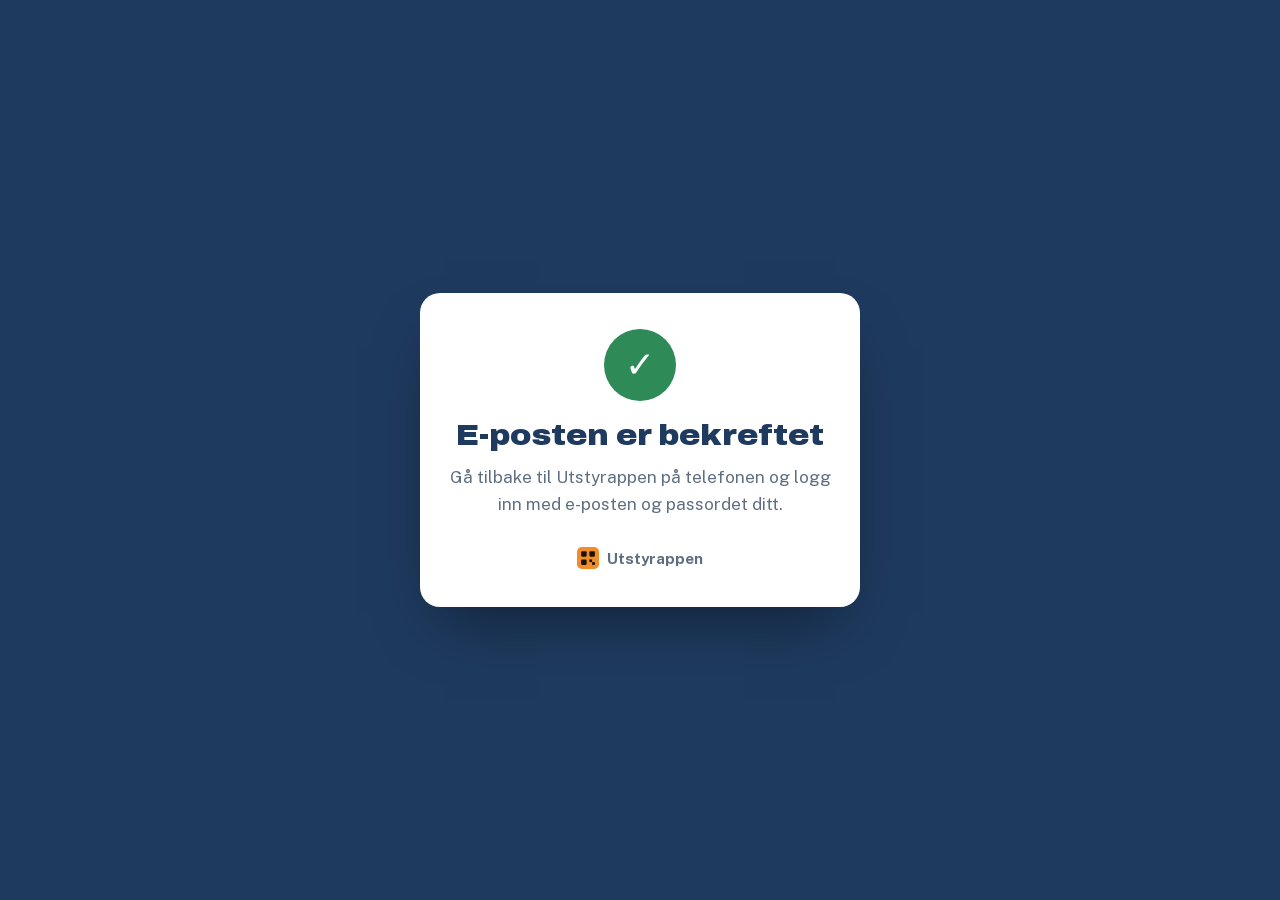
==== bekreftet.html @ 73974aae "Nettside: «E-posten er bekreftet»-side" ====
<!doctype html>
<html lang="nb">
<head>
<meta charset="utf-8">
<meta name="viewport" content="width=device-width, initial-scale=1, viewport-fit=cover">
<meta name="robots" content="noindex">
<title>E-posten er bekreftet – Utstyrappen</title>
<link rel="icon" href="favicon.svg" type="image/svg+xml">
<link rel="stylesheet" href="fonts.css">
<style>
/* Layout: one centred card on the site's navy ground – a receipt you glance at, then go back to the phone */
:root {
  --navy: #1E3A5F;
  --orange: #F28C28;
  --bg: #1E3A5F;
  --card: #FFFFFF;
  --ink: #1E3A5F;
  --muted: #5E6E82;
  --ok: #2E8B57;
  --warn: #B85F0C;
  --font-display: "Archivo", "Arial Narrow", system-ui, sans-serif;
  --font-body: "Public Sans", system-ui, -apple-system, "Segoe UI", sans-serif;
}
@media (prefers-color-scheme: dark) {
  :root { --bg: #0E1621; --card: #172231; --ink: #E4ECF6; --muted: #93A3B8; --ok: #45B07A; --warn: #F59A3E; color-scheme: dark; }
}
* { box-sizing: border-box; }
html { -webkit-text-size-adjust: 100%; height: 100%; }
body { margin: 0; min-height: 100%; background: var(--bg); color: var(--ink); font-family: var(--font-body); font-size: 17px; line-height: 1.55;
  display: grid; place-items: center; padding-block: 32px; padding-left: max(16px, env(safe-area-inset-left, 0px)); padding-right: max(16px, env(safe-area-inset-right, 0px)); }
.card { background: var(--card); border-radius: 20px; padding: 36px 28px 30px; max-width: 440px; width: 100%; text-align: center; box-shadow: 0 30px 60px -25px rgba(0,0,0,.5); }
.mark { width: 72px; height: 72px; border-radius: 50%; display: grid; place-items: center; margin: 0 auto 18px; font-size: 36px; font-weight: 900; color: #fff; background: var(--ok); }
.card.warn .mark { background: var(--warn); }
h1 { font-family: var(--font-display); font-weight: 900; font-stretch: 110%; font-size: 30px; line-height: 1.1; margin: 0 0 12px; text-wrap: balance; }
p { margin: 0 0 12px; color: var(--muted); }
.brand { display: inline-flex; align-items: center; gap: 8px; margin-top: 18px; color: var(--muted); text-decoration: none; font-weight: 700; font-size: 15px; }
.brand img { width: 22px; height: 22px; }
[hidden] { display: none !important; }
</style>
</head>
<body>
<main class="card" id="kort">
  <div class="mark" id="merke" aria-hidden="true">✓</div>

  <section id="ok">
    <h1>E-posten er bekreftet</h1>
    <p>Gå tilbake til Utstyrappen på telefonen og logg inn med e-posten og passordet ditt.</p>
  </section>

  <section id="passord" hidden>
    <h1>Åpne lenken på telefonen</h1>
    <p>Lenken for nytt passord åpner appen, så den må åpnes på telefonen der Utstyrappen er installert.</p>
    <p>Be om en ny lenke under «Glemt passord» i appen, og trykk på den i e-posten på telefonen.</p>
  </section>

  <section id="feil" hidden>
    <h1>Lenken virker ikke lenger</h1>
    <p>Den er utløpt eller allerede brukt. Har du bekreftet e-posten før, kan du bare logge inn i appen.</p>
    <p>Ellers kan du be om en ny lenke fra appen.</p>
  </section>

  <a class="brand" href="/"><img src="favicon.svg" alt="">Utstyrappen</a>
</main>
<script>
(function () {
  var q = new URLSearchParams(location.search);
  var hvilken = q.get('feil') ? 'feil' : q.get('type') === 'recovery' ? 'passord' : 'ok';
  if (hvilken !== 'ok') {
    document.getElementById('ok').hidden = true;
    document.getElementById(hvilken).hidden = false;
    document.getElementById('kort').classList.add('warn');
    document.getElementById('merke').textContent = '!';
  }
})();
</script>
</body>
</html>
---- fonts.css ----
/* Skriftene ligger på vår egen server (ingen henting fra Google ved besøk). Bare latinske tegn, inkl. æøå. */
@font-face { font-family: 'Archivo'; font-style: normal; font-weight: 400 900; font-stretch: 62% 125%; font-display: swap; src: url(fonts/Archivo.woff2) format('woff2'); }
@font-face { font-family: 'Public Sans'; font-style: normal; font-weight: 400 700; font-display: swap; src: url(fonts/PublicSans.woff2) format('woff2'); }
@font-face { font-family: 'JetBrains Mono'; font-style: normal; font-weight: 500 700; font-display: swap; src: url(fonts/JetBrainsMono.woff2) format('woff2'); }
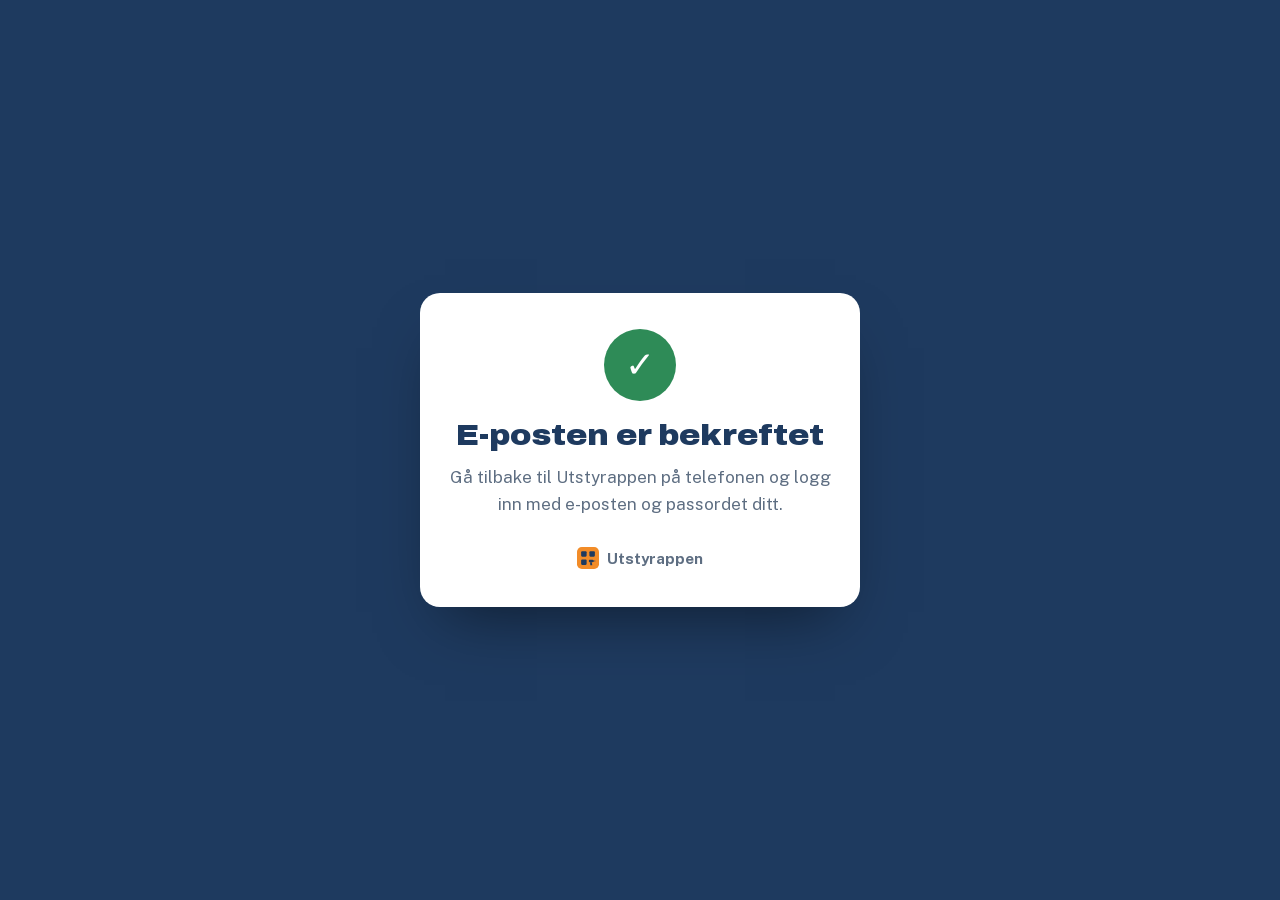
==== commit a11650bc: "Besøkstelling (GoatCounter) og oppdatert personvern" ====
--- a/bekreftet.html
+++ b/bekreftet.html
@@ -73,5 +73,6 @@
   }
 })();
 </script>
+<script data-goatcounter="https://utstyrappen.goatcounter.com/count" async src="//gc.zgo.at/count.js"></script>
 </body>
 </html>
